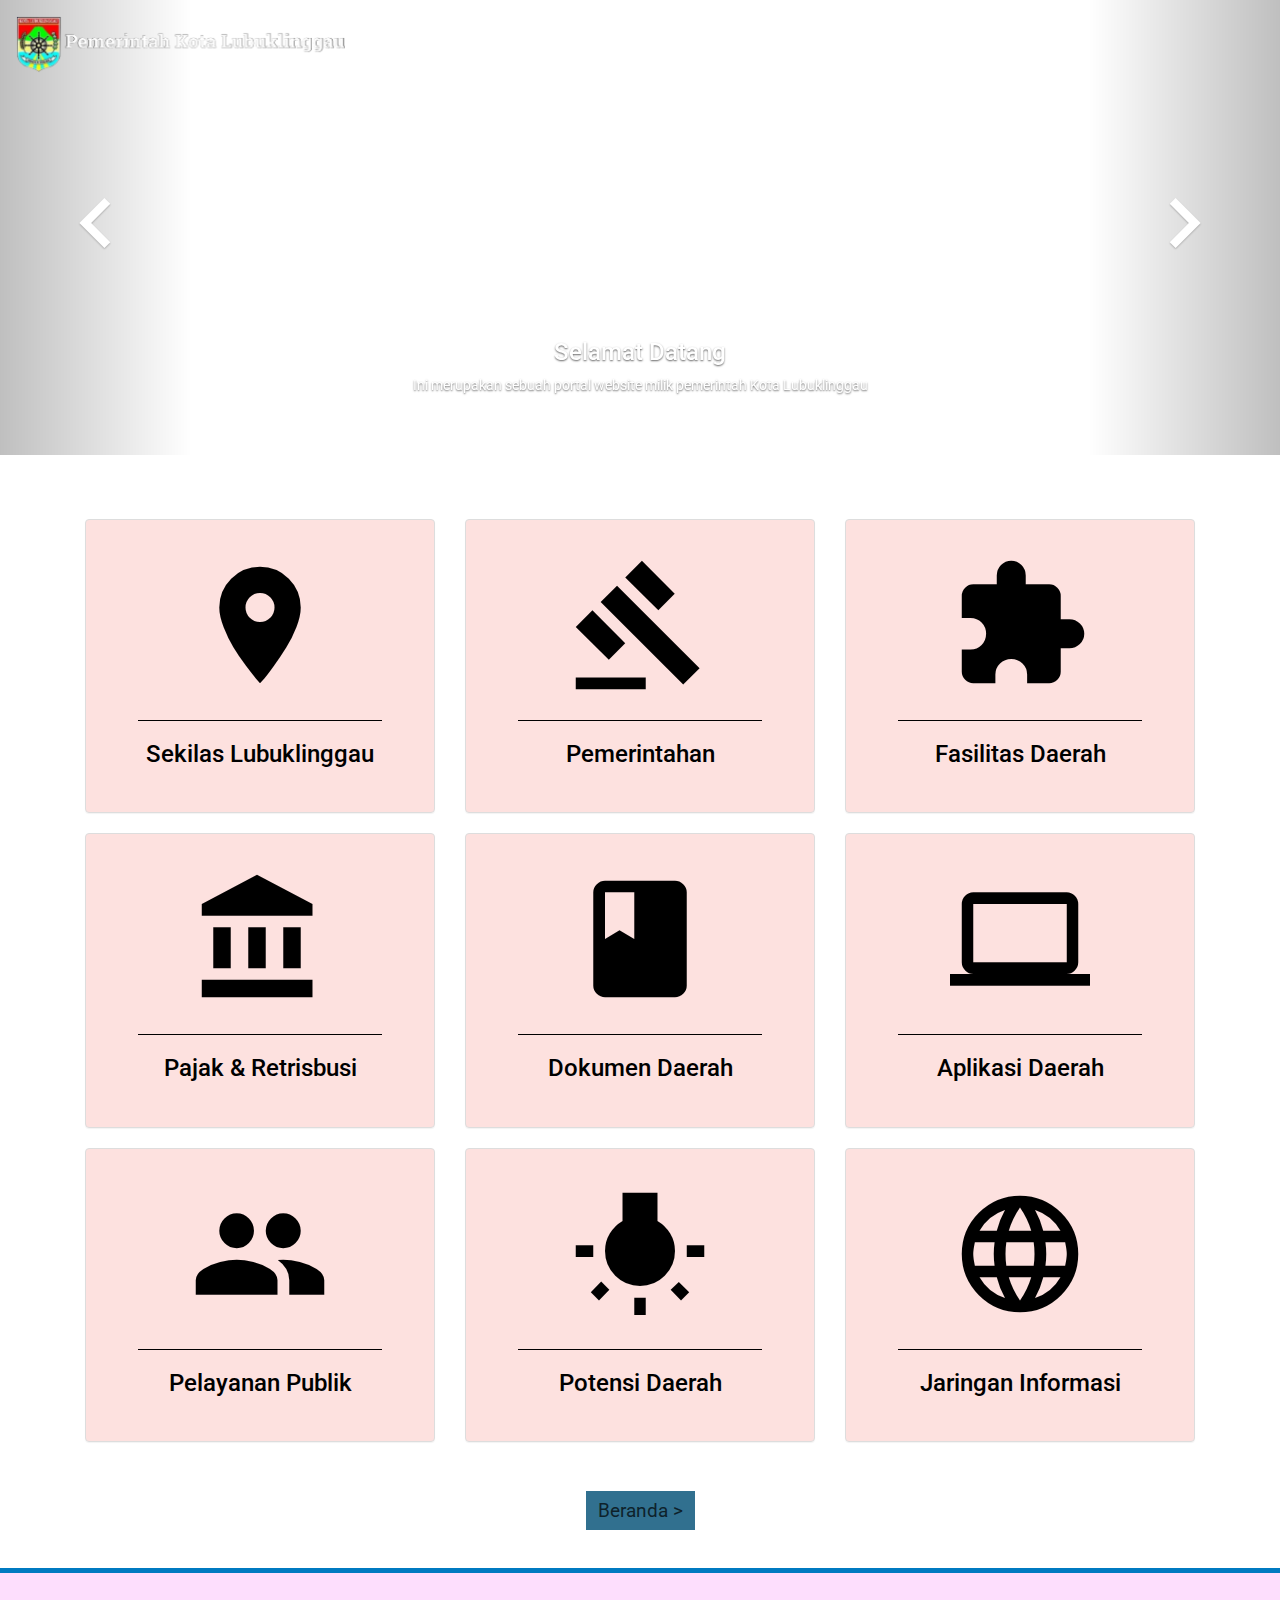
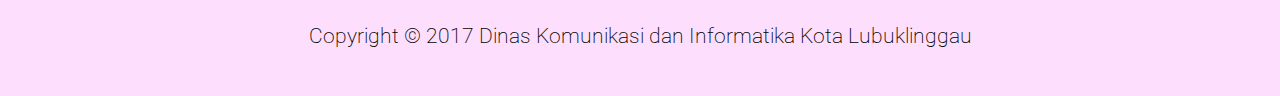
==== index.html @ 38775f9f "Initial commit" ====
<!DOCTYPE html>
<html>
  <head>
    <meta charset="utf-8">
    <title>Lubuklinggau</title>
    <link rel="stylesheet" href="css/bootstrap.min.css">
    <link rel="stylesheet" href="css/style.css">
    <link rel="stylesheet" href="css/animate.min.css">
    <meta name="viewport" content="width=device-width, initial-scale=1">
    <link href="https://fonts.googleapis.com/icon?family=Material+Icons" rel="stylesheet">
    <link href="https://fonts.googleapis.com/css?family=Roboto" rel="stylesheet">
  </head>
  <body>

  <!--Bagian Navbar atau Menu --->
  <div id="navbar-awal">
    <nav class="navbar navbar-default">
      <center><img src="images/logo-2.png" class="img-responsive" alt=""></center>
    </nav>
  </div>

  <!--Bagian Slider video dan foto --->
  <div id="carousel-example-generic" class="carousel slide" data-ride="carousel">
  <!-- Indicators -->
  <ol class="carousel-indicators">
    <li data-target="#carousel-example-generic" data-slide-to="0" class="active"></li>
    <li data-target="#carousel-example-generic" data-slide-to="1"></li>
    <li data-target="#carousel-example-generic" data-slide-to="2"></li>
    <li data-target="#carousel-example-generic" data-slide-to="3"></li>
    <li data-target="#carousel-example-generic" data-slide-to="4"></li>
  </ol>

  <!-- Wrapper for slides -->
  <div class="carousel-inner" role="listbox">
    <div class="item active">
      <video width="100%" height="450" autoplay loop>
        <source src="video/1.mp4" type="video/mp4">
      </video>
      <div class="carousel-caption">
        <h3>Selamat Datang</h3>
        <p>Ini merupakan sebuah portal website milik pemerintah Kota Lubuklinggau</p>
      </div>
    </div>
    <div class="item">
      <img src="images/1.jpg" style="height: 450px; width: 100%;" alt="" class="img-responsive">
      <div class="carousel-caption">
        <h3>Alun-Alun</h3>
        <p>Kota Lubuklinggau juga mempunyai alun-alun yang mempunyai banyak wisata yang indah</p>
      </div>
    </div>
    <div class="item">
      <img src="images/2.jpeg" style="height: 450px; width: 100%;" alt="" class="img-responsive">
      <div class="carousel-caption">
        <h3>Car Free Day</h3>
        <p>Di Kota Lubuklinggau juga mempunyai program yang bernama Car Free Day.</p>
      </div>
    </div>
    <div class="item">
      <img src="images/2.jpeg" style="height: 450px; width: 100%;" alt="" class="img-responsive">
      <div class="carousel-caption">
        <h3>Stasiun Kota Baru</h3>
        <p>Merupakan sebuah stasiun yang tertua di Kota Lubuklinggau dan masih aktif sampai sekarang</p>
      </div>
    </div>
    <div class="item">
      <img src="images/2.jpeg" style="height: 450px; width: 100%;" alt="" class="img-responsive">
      <div class="carousel-caption">
        <h3>Ijen Boulevard</h3>
        <p>Jalur hijau yang di hiasi bunga Bougenvil dan pohon Palem dengan latar belakang perumahan bergaya kolonial Belanda.</p>
      </div>
    </div>
  </div>

  <!-- Controls -->
  <a class="left carousel-control" href="#carousel-example-generic" role="button" data-slide="prev">
    <i class="material-icons" style="color: white; font-size: 5em; margin-top: 40%;">chevron_left</i>
    <span class="sr-only">Previous</span>
  </a>
  <a class="right carousel-control" href="#carousel-example-generic" role="button" data-slide="next">
    <i class="material-icons" style="color: white; font-size: 5em; margin-top: 40%;">chevron_right</i>
    <span class="sr-only">Next</span>
  </a>
</div>

  <!--Bagian Menu-Menu --->
  <div id="menu-awal">
    <div class="container">
      <div class="col-md-4">
        <a href="#!">
          <div class="panel panel-default" data-toggle="modal" data-target="#menu-1">
            <center><i class="material-icons">location_on</i></center>
            <hr>
            <h3 class="text-center">Sekilas Lubuklinggau</h3>
          </div>
        </a>
          <div class="modal fade" id="menu-1" tabindex="-1" role="dialog" aria-labelledby="menu-1">
            <div class="modal-dialog" role="document">
              <div class="modal-content">
                <div class="modal-header">
                  <button type="button" class="close" data-dismiss="modal" aria-label="Close"><span aria-hidden="true">&times;</span></button>
                  <h4 class="modal-title" id="menu-1">Sekilas Lubuklinggau</h4>
                </div>
                <div class="modal-body">
                  <ul>
                    <a href="#!"><li>Sejarah Lubuklinggau</li></a>
                    <a href="#!"><li>Tri Bina Cita</li></a>
                    <a href="#!"><li>Visi dan Misi</li></a>
                    <a href="#!"><li>Program Pembangunan</li></a>
                    <a href="#!"><li>Makna Lambang</li></a>
                    <a href="#!"><li>Geografis</li></a>
                    <a href="#!"><li>Mantan Walikota</li></a>
                    <a href="#!"><li>Sambutan Walikota</li></a>
                  </ul>

                  <div class="icon-modal">
                    <i class="material-icons" style="padding-left: 80%;">location_on</i>
                  </div>
                </div>
              </div>
            </div>
          </div>

        <a href="#!">
          <div class="panel panel-default" data-toggle="modal" data-target="#menu-2">
            <center><i class="material-icons">account_balance</i></center>
            <hr>
            <h3 class="text-center">Pajak & Retrisbusi</h3>
          </div>
        </a>

        <div class="modal fade" id="menu-2" tabindex="-1" role="dialog" aria-labelledby="menu-2">
          <div class="modal-dialog" role="document">
            <div class="modal-content">
              <div class="modal-header">
                <button type="button" class="close" data-dismiss="modal" aria-label="Close"><span aria-hidden="true">&times;</span></button>
                <h4 class="modal-title" id="menu-2">Pajak & Retrisbusi</h4>
              </div>
              <div class="modal-body">
                <ul>
                  <a href="#!"><li>Tanda Daftar Usaha Pariwisata</li></a>
                  <a href="#!"><li>Izin Penggunaan Tanah Makam</li></a>
                  <a href="#!"><li>Izin Sewa Gedung Milik Pemkot</li></a>
                  <a href="#!"><li>Tanda Daftar Usaha Play Station</li></a>
                  <a href="#!"><li>Izin Keramaian Umum/Tontonan</li></a>
                  <a href="#!"><li>Persewaan VCD</li></a>
                  <a href="#!"><li>Surat Izin Usaha Jasa Konstruksi (SIUJK)</li></a>
                  <a href="#!"><li>Izin Gangguan (IG/HO)</li></a>
                  <a href="#!"><li>Izin Mendirikan Bangunan (IMB)</li></a>
                </ul>

                <div class="icon-modal">
                  <i class="material-icons">account_balance</i>
                </div>
              </div>
            </div>
          </div>
        </div>

        <a href="#!">
          <div class="panel panel-default" data-toggle="modal" data-target="#menu-3">
            <center><i class="material-icons">people</i></center>
            <hr>
            <h3 class="text-center">Pelayanan Publik</h3>
          </div>
        </a>

        <div class="modal fade" id="menu-3" tabindex="-1" role="dialog" aria-labelledby="menu-3">
          <div class="modal-dialog" role="document">
            <div class="modal-content">
              <div class="modal-header">
                <button type="button" class="close" data-dismiss="modal" aria-label="Close"><span aria-hidden="true">&times;</span></button>
                <h4 class="modal-title" id="menu-3">Pelayanan Publik</h4>
              </div>
              <div class="modal-body">
                <ul>
                  <a href="#!"><li>Kependudukan</li></a>
                  <a href="#!"><li>Catatan Sipil</li></a>
                  <a href="#!"><li>Ketenagakerjaan dan Sosial</li></a>
                  <a href="#!"><li>Kesehatan</li></a>
                  <a href="#!"><li>Perpustakaan</li></a>
                  <a href="#!"><li>Pengaduan</li></a>
                  <a href="#!"><li>Permohonan Info Publik</li></a>
                </ul>

                <div class="icon-modal">
                  <i class="material-icons" style="padding-left: 50%;">people</i>
                </div>
              </div>
            </div>
          </div>
        </div>
      </div>

      <div class="col-md-4">
        <a href="#!">
          <div class="panel panel-default" data-toggle="modal" data-target="#menu-4">
            <center><i class="material-icons">gavel</i></center>
            <hr>
            <h3 class="text-center">Pemerintahan</h3>
          </div>
        </a>

        <div class="modal fade" id="menu-4" tabindex="-1" role="dialog" aria-labelledby="menu-4">
          <div class="modal-dialog" role="document">
            <div class="modal-content">
              <div class="modal-header">
                <button type="button" class="close" data-dismiss="modal" aria-label="Close"><span aria-hidden="true">&times;</span></button>
                <h4 class="modal-title" id="menu-4">Pemerintahan</h4>
              </div>
              <div class="modal-body">
                <ul>
                  <a href="#!"><li>Muspida</li></a>
                  <a href="#!"><li>Eksekutif</li></a>
                  <a href="#!"><li>Legislatif</li></a>
                  <a href="#!"><li>Dinas</li></a>
                  <a href="#!"><li>Badan dan Kantor</li></a>
                  <a href="#!"><li>Bagian</li></a>
                  <a href="#!"><li>Kecamatan dan Kelurahan</li></a>
                </ul>

                <div class="icon-modal">
                  <i class="material-icons" style="padding-left: 50%;">gavel</i>
                </div>
              </div>
            </div>
          </div>
        </div>

        <a href="#!">
          <div class="panel panel-default" data-toggle="modal" data-target="#menu-5">
            <center><i class="material-icons">book</i></center>
            <hr>
            <h3 class="text-center">Dokumen Daerah</h3>
          </div>
        </a>

        <div class="modal fade" id="menu-5" tabindex="-1" role="dialog" aria-labelledby="menu-5">
          <div class="modal-dialog" role="document">
            <div class="modal-content">
              <div class="modal-header">
                <button type="button" class="close" data-dismiss="modal" aria-label="Close"><span aria-hidden="true">&times;</span></button>
                <h4 class="modal-title" id="menu-5">Dokumen Daerah</h4>
              </div>
              <div class="modal-body">
                <ul>
                  <a href="#!"><li>Rencana Pembangunan Daerah</li></a>
                  <a href="#!"><li>Malang Dalam Angka (MDA)</li></a>
                  <a href="#!"><li>LAKIP Kota Malang</li></a>
                  <a href="#!"><li>SAKIP SKPD</li></a>
                  <a href="#!"><li>APBD</li></a>
                  <a href="#!"><li>Peraturan Daerah (PERDA)</li></a>
                  <a href="#!"><li>Peraturan Walikota (PERWAL)</li></a>
                </ul>

                <div class="icon-modal">
                  <i class="material-icons" style="padding-left: 50%;">book</i>
                </div>
              </div>
            </div>
          </div>
        </div>

        <a href="#!">
          <div class="panel panel-default" data-toggle="modal" data-target="#menu-6">
            <center><i class="material-icons">wb_incandescent</i></center>
            <hr>
            <h3 class="text-center">Potensi Daerah</h3>
          </div>
        </a>

        <div class="modal fade" id="menu-6" tabindex="-1" role="dialog" aria-labelledby="menu-6">
          <div class="modal-dialog" role="document">
            <div class="modal-content">
              <div class="modal-header">
                <button type="button" class="close" data-dismiss="modal" aria-label="Close"><span aria-hidden="true">&times;</span></button>
                <h4 class="modal-title" id="menu-6">Potensi Daerah</h4>
              </div>
              <div class="modal-body">
                <ul>
                  <a href="#!"><li>Pendidikan</li></a>
                  <a href="#!"><li>Pariwisata</li></a>
                  <a href="#!"><li>Industri</li></a>
                  <a href="#!"><li>Ekonomi</li></a>
                  <a href="#!"><li>Produk Unggulan</li></a>
                  <a href="#!"><li>Wartel dan Warnet</li></a>
                </ul>

                <div class="icon-modal">
                  <i class="material-icons" style="padding-left: 100%;">wb_incandescent</i>
                </div>
              </div>
            </div>
          </div>
        </div>
      </div>

      <div class="col-md-4">
        <a href="#!">
          <div class="panel panel-default" data-toggle="modal" data-target="#menu-7">
            <center><i class="material-icons">extension</i></center>
            <hr>
            <h3 class="text-center">Fasilitas Daerah</h3>
          </div>
        </a>

        <div class="modal fade" id="menu-7" tabindex="-1" role="dialog" aria-labelledby="menu-7">
          <div class="modal-dialog" role="document">
            <div class="modal-content">
              <div class="modal-header">
                <button type="button" class="close" data-dismiss="modal" aria-label="Close"><span aria-hidden="true">&times;</span></button>
                <h4 class="modal-title" id="menu-7">Fasilitas Daerah</h4>
              </div>
              <div class="modal-body">
                <ul>
                  <a href="#!"><li>Wisata</li></a>
                  <a href="#!"><li>Pendidikan</li></a>
                  <a href="#!"><li>Apotek</li></a>
                  <a href="#!"><li>Transportasi</li></a>
                  <a href="#!"><li>Kesenian</li></a>
                  <a href="#!"><li>Sarana Olahraga</li></a>
                  <a href="#!"><li>Real Estate</li></a>
                  <a href="#!"><li>Rumah Makan</li></a>
                </ul>

                <div class="icon-modal">
                  <i class="material-icons" style="padding-left: 50%;">extension</i>
                </div>
              </div>
            </div>
          </div>
        </div>

        <a href="#!">
          <div class="panel panel-default" data-toggle="modal" data-target="#menu-8">
            <center><i class="material-icons">computer</i></center>
            <hr>
            <h3 class="text-center">Aplikasi Daerah</h3>
          </div>
        </a>

        <div class="modal fade" id="menu-8" tabindex="-1" role="dialog" aria-labelledby="menu-8">
          <div class="modal-dialog" role="document">
            <div class="modal-content">
              <div class="modal-header">
                <button type="button" class="close" data-dismiss="modal" aria-label="Close"><span aria-hidden="true">&times;</span></button>
                <h4 class="modal-title" id="menu-8">Aplikasi Daerah</h4>
              </div>
              <div class="modal-body">
                <ul>
                  <a href="#!"><li>LPSE</li></a>
                  <a href="#!"><li>E-Report LPSE</li></a>
                  <a href="#!"><li>SMEP</li></a>
                  <a href="#!"><li>Lakon</li></a>
                  <a href="#!"><li>SIMRENDA</li></a>
                  <a href="#!"><li>SIM Anjab dan ABK</li></a>
                  <a href="#!"><li>SIMBADA</li></a>
                  <a href="#!"><li>E-Finance</li></a>
                </ul>

                <div class="icon-modal">
                  <i class="material-icons" style="padding-left: 50%;">computer</i>
                </div>
              </div>
            </div>
          </div>
        </div>

        <a href="#!">
          <div class="panel panel-default" data-toggle="modal" data-target="#menu-9">
            <center><i class="material-icons">language</i></center>
            <hr>
            <h3 class="text-center">Jaringan Informasi</h3>
          </div>
        </a>

        <div class="modal fade" id="menu-9" tabindex="-1" role="dialog" aria-labelledby="menu-9">
          <div class="modal-dialog" role="document">
            <div class="modal-content">
              <div class="modal-header">
                <button type="button" class="close" data-dismiss="modal" aria-label="Close"><span aria-hidden="true">&times;</span></button>
                <h4 class="modal-title" id="menu-9">Aplikasi Daerah</h4>
              </div>
              <div class="modal-body">
                <ul>
                  <a href="#!"><li>LPSE</li></a>
                  <a href="#!"><li>E-Report LPSE</li></a>
                  <a href="#!"><li>SMEP</li></a>
                  <a href="#!"><li>Lakon</li></a>
                  <a href="#!"><li>SIMRENDA</li></a>
                  <a href="#!"><li>SIM Anjab dan ABK</li></a>
                  <a href="#!"><li>SIMBADA</li></a>
                  <a href="#!"><li>E-Finance</li></a>
                </ul>

                <div class="icon-modal">
                  <i class="material-icons" style="padding-left: 50%;">computer</i>
                </div>
              </div>
            </div>
          </div>
        </div>
      </div>

      <div class="tombol">
        <center><a href="beranda.html" class="btn btn-default"><span style="opacity: 0.7;">Beranda > </span></a></center>
      </div>
    </div>
  </div>

  <!--Bagian Footer --->
  <div id="footer-awal">
    <div class="jumbotron">
      <center><p>Copyright &copy 2017 Dinas Komunikasi dan Informatika Kota Lubuklinggau</p></center>
    </div>
  </div>


  <script src="https://ajax.googleapis.com/ajax/libs/jquery/1.12.4/jquery.min.js"></script>
  <script src="js/bootstrap.min.js"></script>
  </body>
</html>
---- css/style.css ----
/*Font - Robo*o*/
body{
  font-family: 'Roboto', sans-serif;
}

/*Global Deklarasi*/
hr{
  width: 70%;
  border-top: 1px solid #000;

}

a:hover{
  text-decoration: none;
}

a:focus{
  text-decoration: none;
}

/*Halaman Awal*/
#navbar-awal .navbar-default {
    background-color: transparent;
    border-color: #007ac1;
}

#navbar-awal .navbar{
  border-radius: 0px;
  padding-top: 5%;
  padding-bottom: 1%;
  margin-bottom: 0px;
  padding-left: 5%;
}

#navbar-awal{
  position: absolute;
  z-index: 3;
}

i.material-icons{
  color: black;
  font-size: 10em;

}

.panel{
  background-color: rgba(249, 174, 167, 0.37);
  padding-bottom: 10%;
  padding-top: 10%;
}

.panel h3{
  color: black;

}

.panel a{
  color: black;
}

.tombol i.material-icons{
  font-size: 2em;
}

.btn-default{
  background-color: #31708f;
  color: black;
}

.btn-default:active{
  background-color: #03a9f4;
  color: black;
  box-shadow: 0px 0px 0px white;
}

.btn-default:hover{
  background-color: #03a9f4;
  color: black;
}

.btn-default:focus{
  background-color: #03a9f4;
  color: black;
}

.btn-default.active.focus, .btn-default.active:focus, .btn-default.active:hover, .btn-default:active.focus, .btn-default:active:focus, .btn-default:active:hover, .open>.dropdown-toggle.btn-default.focus, .open>.dropdown-toggle.btn-default:focus, .open>.dropdown-toggle.btn-default:hover {
    color: black;
    background-color: #03a9f4;
    border-color: #8c8c8c;
}

.btn{
  border: 0px solid transparent;
  border-radius: 0px;
  font-size: 19px;
  padding: 6px 12px;
  margin-top: 2.5%;
}

.jumbotron{
  margin-bottom: 0px;
  padding-bottom: 30px;
  margin-top: 3%;
  background-color: #fddefd;
  border-top: 5px solid #007ac1;
}

.jumbotron p{
  color: black;

}

.carousel{
  margin-bottom: 5%;
}

.modal-header{
  text-align: center;
  background-color: #03a9f4;
}

.modal-body{
  display: flex;
}

.icon-modal i.material-icons{
  font-size: 150px;
}

ol, ul {
  margin-top: 0;
  margin-bottom: 10px;
  margin-right: 20%;
}

.carousel-control i.material-icons{
  padding-top: 50%;
}

/*Halaman Beranda*/
#navbar-beranda .navbar{
  background-color: black;
}
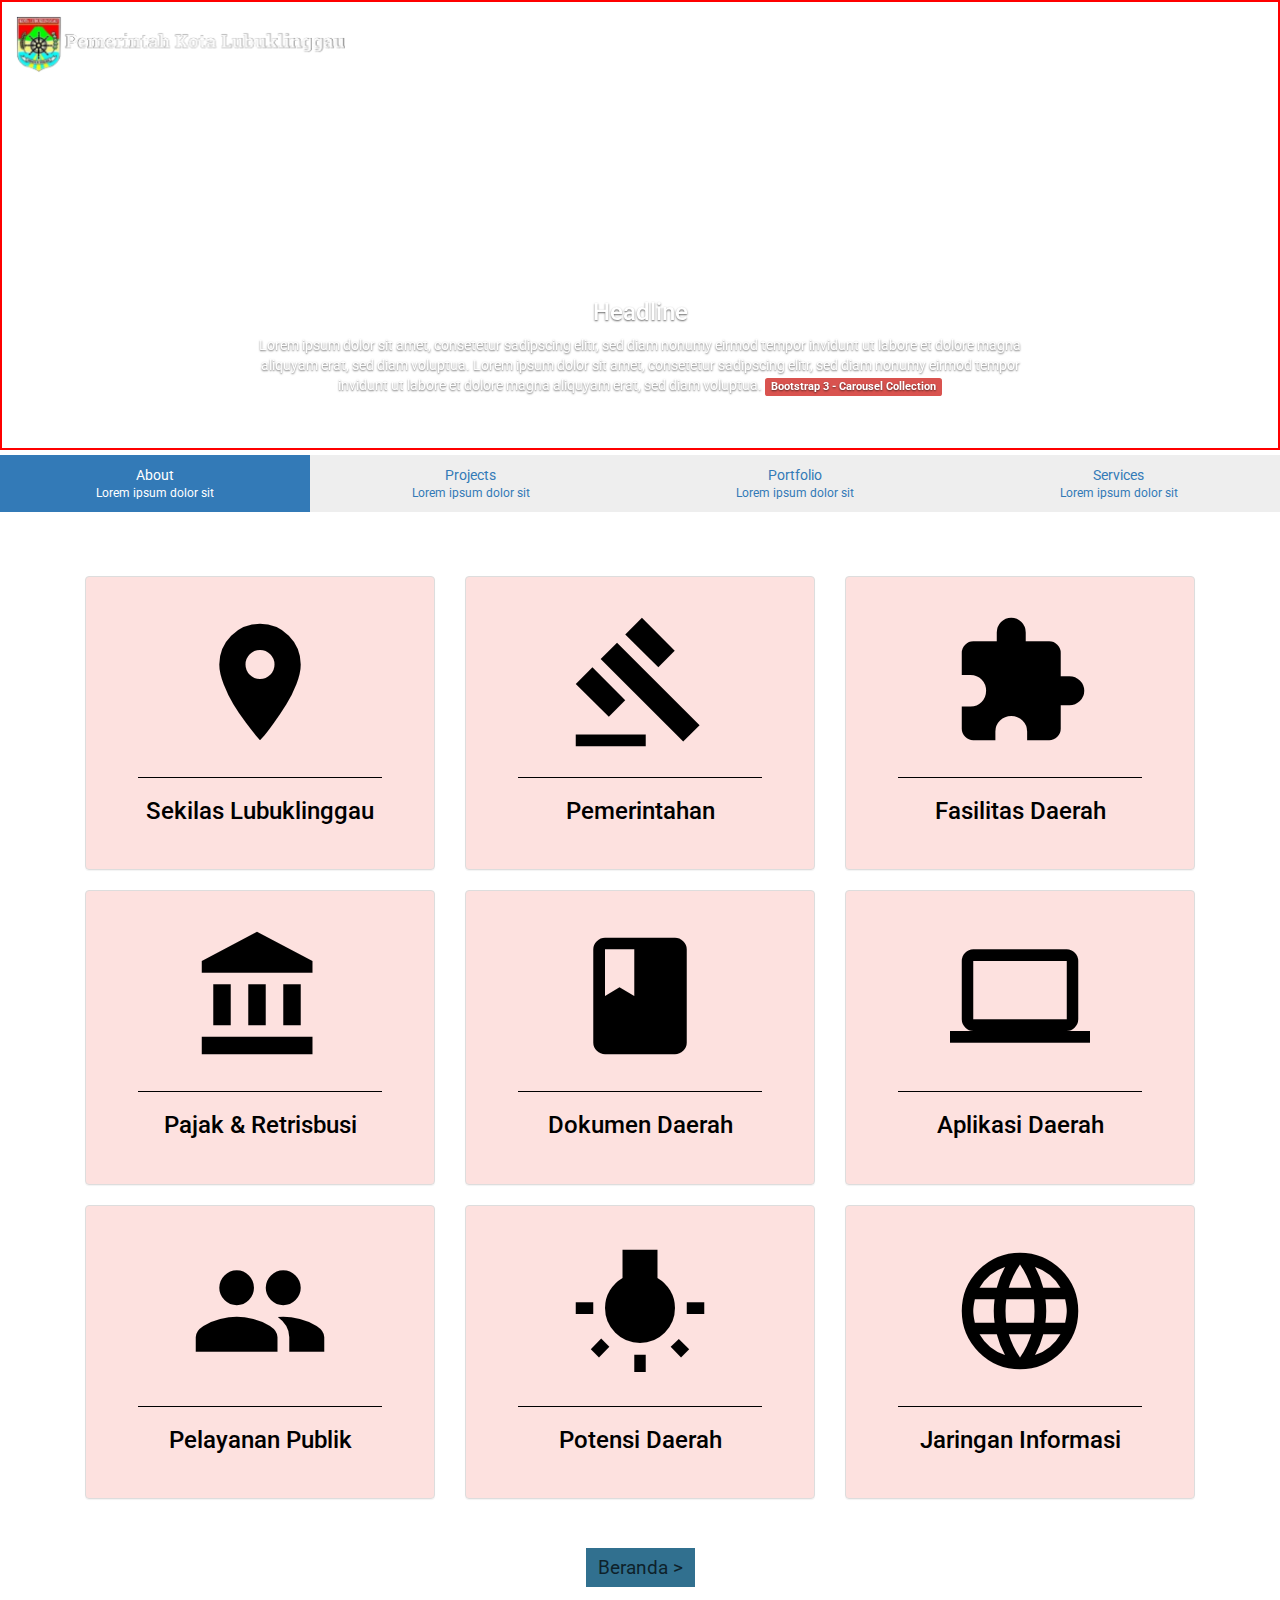
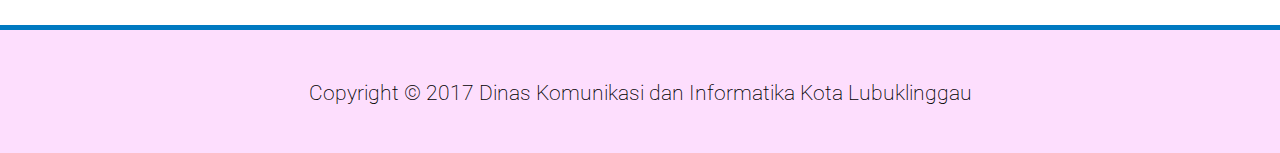
==== commit a611962d: "update" ====
--- a/index.html
+++ b/index.html
@@ -9,6 +9,26 @@
     <meta name="viewport" content="width=device-width, initial-scale=1">
     <link href="https://fonts.googleapis.com/icon?family=Material+Icons" rel="stylesheet">
     <link href="https://fonts.googleapis.com/css?family=Roboto" rel="stylesheet">
+
+
+<style>
+#vidcontent {
+width:100%;
+height:450px;
+border:2px solid #F00;
+object-fit:cover; /* for those who do support it */
+}
+
+#myCarousel .nav a small {
+    display:block;
+}
+#myCarousel .nav {
+	background:#eee;
+}
+#myCarousel .nav a {
+    border-radius:0px;
+}
+</style>
   </head>
   <body>
 
@@ -20,67 +40,61 @@
   </div>
 
   <!--Bagian Slider video dan foto --->
-  <div id="carousel-example-generic" class="carousel slide" data-ride="carousel">
-  <!-- Indicators -->
-  <ol class="carousel-indicators">
-    <li data-target="#carousel-example-generic" data-slide-to="0" class="active"></li>
-    <li data-target="#carousel-example-generic" data-slide-to="1"></li>
-    <li data-target="#carousel-example-generic" data-slide-to="2"></li>
-    <li data-target="#carousel-example-generic" data-slide-to="3"></li>
-    <li data-target="#carousel-example-generic" data-slide-to="4"></li>
-  </ol>
-
-  <!-- Wrapper for slides -->
-  <div class="carousel-inner" role="listbox">
-    <div class="item active">
-      <video width="100%" height="450" autoplay loop>
-        <source src="video/1.mp4" type="video/mp4">
-      </video>
-      <div class="carousel-caption">
-        <h3>Selamat Datang</h3>
-        <p>Ini merupakan sebuah portal website milik pemerintah Kota Lubuklinggau</p>
-      </div>
-    </div>
-    <div class="item">
-      <img src="images/1.jpg" style="height: 450px; width: 100%;" alt="" class="img-responsive">
-      <div class="carousel-caption">
-        <h3>Alun-Alun</h3>
-        <p>Kota Lubuklinggau juga mempunyai alun-alun yang mempunyai banyak wisata yang indah</p>
-      </div>
-    </div>
-    <div class="item">
-      <img src="images/2.jpeg" style="height: 450px; width: 100%;" alt="" class="img-responsive">
-      <div class="carousel-caption">
-        <h3>Car Free Day</h3>
-        <p>Di Kota Lubuklinggau juga mempunyai program yang bernama Car Free Day.</p>
-      </div>
-    </div>
-    <div class="item">
-      <img src="images/2.jpeg" style="height: 450px; width: 100%;" alt="" class="img-responsive">
-      <div class="carousel-caption">
-        <h3>Stasiun Kota Baru</h3>
-        <p>Merupakan sebuah stasiun yang tertua di Kota Lubuklinggau dan masih aktif sampai sekarang</p>
-      </div>
-    </div>
-    <div class="item">
-      <img src="images/2.jpeg" style="height: 450px; width: 100%;" alt="" class="img-responsive">
-      <div class="carousel-caption">
-        <h3>Ijen Boulevard</h3>
-        <p>Jalur hijau yang di hiasi bunga Bougenvil dan pohon Palem dengan latar belakang perumahan bergaya kolonial Belanda.</p>
-      </div>
-    </div>
-  </div>
-
-  <!-- Controls -->
-  <a class="left carousel-control" href="#carousel-example-generic" role="button" data-slide="prev">
-    <i class="material-icons" style="color: white; font-size: 5em; margin-top: 40%;">chevron_left</i>
-    <span class="sr-only">Previous</span>
-  </a>
-  <a class="right carousel-control" href="#carousel-example-generic" role="button" data-slide="next">
-    <i class="material-icons" style="color: white; font-size: 5em; margin-top: 40%;">chevron_right</i>
-    <span class="sr-only">Next</span>
-  </a>
-</div>
+
+
+
+    <div id="myCarousel" class="carousel slide" data-ride="carousel">
+
+      <!-- Wrapper for slides -->
+      <div class="carousel-inner">
+
+        <div class="item active">
+          <video id="vidcontent" width="900" height="400" autoplay loop muted>
+        <source src="video/2.mp4" type="video/mp4">
+    </video>
+           <div class="carousel-caption">
+            <h3>Headline</h3>
+            <p>Lorem ipsum dolor sit amet, consetetur sadipscing elitr, sed diam nonumy eirmod tempor invidunt ut labore et dolore magna aliquyam erat, sed diam voluptua. Lorem ipsum dolor sit amet, consetetur sadipscing elitr, sed diam nonumy eirmod tempor invidunt ut labore et dolore magna aliquyam erat, sed diam voluptua. <a href="http://sevenx.de/demo/bootstrap-carousel/" target="_blank" class="label label-danger">Bootstrap 3 - Carousel Collection</a></p>
+          </div>
+        </div><!-- End Item -->
+
+         <div class="item">
+          <img src="http://placehold.it/1200x400/">
+           <div class="carousel-caption">
+            <h3>Headline</h3>
+            <p>Lorem ipsum dolor sit amet, consetetur sadipscing elitr, sed diam nonumy eirmod tempor invidunt ut labore et dolore magna aliquyam erat, sed diam voluptua. Lorem ipsum dolor sit amet, consetetur sadipscing elitr, sed diam nonumy eirmod tempor invidunt ut labore et dolore magna aliquyam erat, sed diam voluptua. <a href="http://sevenx.de/demo/bootstrap-carousel/" target="_blank" class="label label-danger">Bootstrap 3 - Carousel Collection</a></p>
+          </div>
+        </div><!-- End Item -->
+
+        <div class="item">
+          <img src="http://placehold.it/1200x400/dddddd/333333">
+           <div class="carousel-caption">
+            <h3>Headline</h3>
+            <p>Lorem ipsum dolor sit amet, consetetur sadipscing elitr, sed diam nonumy eirmod tempor invidunt ut labore et dolore magna aliquyam erat, sed diam voluptua. Lorem ipsum dolor sit amet, consetetur sadipscing elitr, sed diam nonumy eirmod tempor invidunt ut labore et dolore magna aliquyam erat, sed diam voluptua. <a href="http://sevenx.de/demo/bootstrap-carousel/" target="_blank" class="label label-danger">Bootstrap 3 - Carousel Collection</a></p>
+          </div>
+        </div><!-- End Item -->
+
+        <div class="item">
+          <img src="http://placehold.it/1200x400/999999/cccccc">
+           <div class="carousel-caption">
+            <h3>Headline</h3>
+            <p>Lorem ipsum dolor sit amet, consetetur sadipscing elitr, sed diam nonumy eirmod tempor invidunt ut labore et dolore magna aliquyam erat, sed diam voluptua. Lorem ipsum dolor sit amet, consetetur sadipscing elitr, sed diam nonumy eirmod tempor invidunt ut labore et dolore magna aliquyam erat, sed diam voluptua.</p>
+          </div>
+        </div><!-- End Item -->
+
+      </div><!-- End Carousel Inner -->
+
+
+    	<ul class="nav nav-pills nav-justified">
+          <li data-target="#myCarousel" data-slide-to="0" class="active"><a href="#">About<small>Lorem ipsum dolor sit</small></a></li>
+          <li data-target="#myCarousel" data-slide-to="1"><a href="#">Projects<small>Lorem ipsum dolor sit</small></a></li>
+          <li data-target="#myCarousel" data-slide-to="2"><a href="#">Portfolio<small>Lorem ipsum dolor sit</small></a></li>
+          <li data-target="#myCarousel" data-slide-to="3"><a href="#">Services<small>Lorem ipsum dolor sit</small></a></li>
+        </ul>
+
+
+    </div><!-- End Carousel -->
+
 
   <!--Bagian Menu-Menu --->
   <div id="menu-awal">
@@ -417,5 +431,31 @@
 
   <script src="https://ajax.googleapis.com/ajax/libs/jquery/1.12.4/jquery.min.js"></script>
   <script src="js/bootstrap.min.js"></script>
+  <script>
+  $(document).ready( function() {
+    $('#myCarousel').carousel({
+		interval:   4000
+	});
+
+	var clickEvent = false;
+	$('#myCarousel').on('click', '.nav a', function() {
+			clickEvent = true;
+			$('.nav li').removeClass('active');
+			$(this).parent().addClass('active');
+	}).on('slid.bs.carousel', function(e) {
+		if(!clickEvent) {
+			var count = $('.nav').children().length -1;
+			var current = $('.nav li.active');
+			current.removeClass('active').next().addClass('active');
+			var id = parseInt(current.data('slide-to'));
+			if(count == id) {
+				$('.nav li').first().addClass('active');
+			}
+		}
+		clickEvent = false;
+	});
+});
+  </script>
+
   </body>
 </html>
